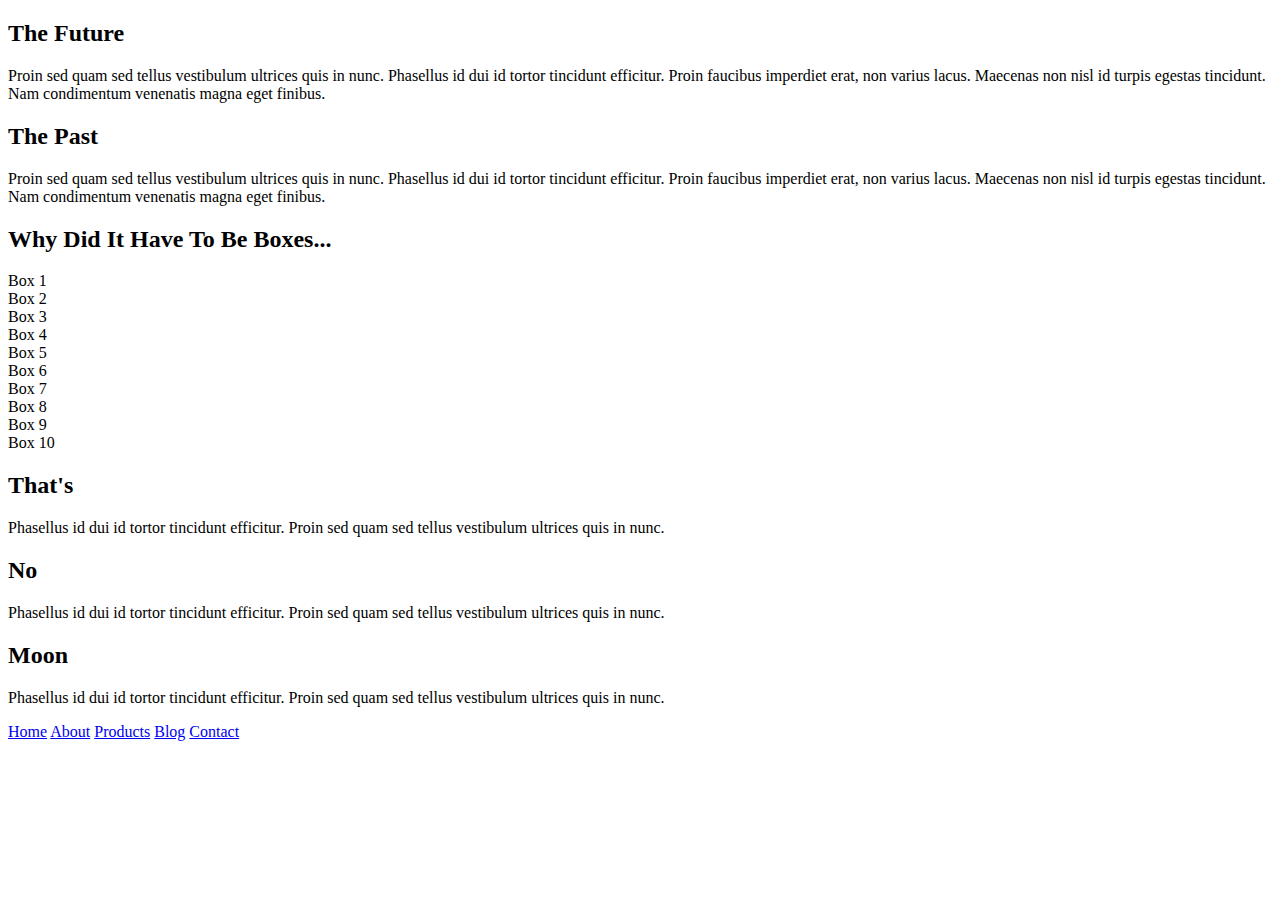
==== index.html @ 71062019 "created branch/initial commit" ====
<!doctype html>

<html lang="en">
<head>
  <meta charset="utf-8">

  <title>Sprint Challenge - Home</title>

  <link href="https://fonts.googleapis.com/css?family=Roboto|Rubik" rel="stylesheet">
  <link rel="stylesheet" href="css/index.css">

</head>


<body>
    <div class="container">
   
        <section class="top-content">
            <div class="text-container">
                <h2>The Future</h2>
                <p>Proin sed quam sed tellus vestibulum ultrices quis in nunc. Phasellus id dui id tortor tincidunt efficitur. Proin faucibus imperdiet erat, non varius lacus. Maecenas non nisl id turpis egestas tincidunt. Nam condimentum venenatis magna eget finibus.</p>
            </div>
            <div class="text-container">
                <h2>The Past</h2>
                <p>Proin sed quam sed tellus vestibulum ultrices quis in nunc. Phasellus id dui id tortor tincidunt efficitur. Proin faucibus imperdiet erat, non varius lacus. Maecenas non nisl id turpis egestas tincidunt. Nam condimentum venenatis magna eget finibus.</p>
            </div>
        </section>
        
        <section class="middle-content">
        
            <h2>Why Did It Have To Be Boxes...</h2>
            
            <div class="boxes">
                <div class="box">Box 1</div>
                <div class="box">Box 2</div>
                <div class="box">Box 3</div>
                <div class="box">Box 4</div>
                <div class="box">Box 5</div>
                <div class="box">Box 6</div>
                <div class="box">Box 7</div>
                <div class="box">Box 8</div>
                <div class="box">Box 9</div>
                <div class="box">Box 10</div>
            </div>
        
        </section>

        <section class="bottom-content">

            <div class="text-container">
                <h2>That's</h2>
                <p>Phasellus id dui id tortor tincidunt efficitur. Proin sed quam sed tellus vestibulum ultrices quis in nunc.</p>
            </div>
            <div class="text-container">
                <h2>No</h2>
                <p>Phasellus id dui id tortor tincidunt efficitur. Proin sed quam sed tellus vestibulum ultrices quis in nunc.</p>
            </div>
            <div class="text-container">
                <h2>Moon</h2>
                <p>Phasellus id dui id tortor tincidunt efficitur. Proin sed quam sed tellus vestibulum ultrices quis in nunc.</p>
            </div>

        </section>
        
        <footer>
            <nav>
                <a href="#">Home</a>
                <a href="#">About</a>
                <a href="#">Products</a>
                <a href="#">Blog</a>
                <a href="#">Contact</a>
            </nav>
        </footer>
    </div><!-- container -->        
</body>
</html>
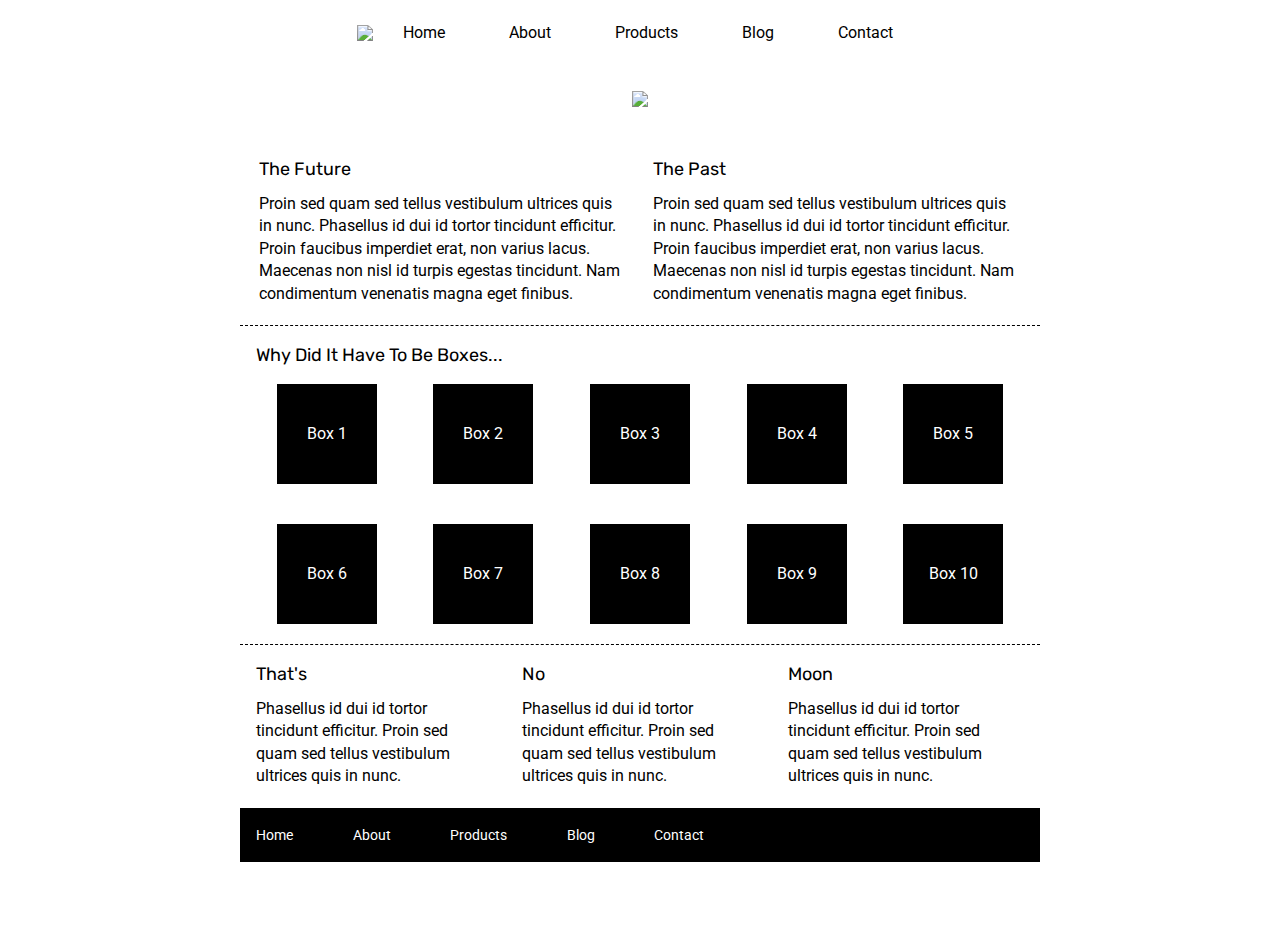
==== commit 884a797d: "Added Nav bar" ====
--- a/index.html
+++ b/index.html
@@ -10,8 +10,19 @@
   <link rel="stylesheet" href="css/index.css">
 
 </head>
-
-
+<header>
+    <img src="img/lambda-black.png">
+    <nav>
+        <a href="#">Home</a>
+        <a href="about.html">About</a>
+        <a href="#">Products</a>
+        <a href="#">Blog</a>
+        <a href="#">Contact</a>
+    </nav>
+</header>
+<div class="home-image">
+<img src="img/jumbo.jpg">
+</div>
 <body>
     <div class="container">
    
@@ -31,16 +42,16 @@
             <h2>Why Did It Have To Be Boxes...</h2>
             
             <div class="boxes">
-                <div class="box">Box 1</div>
-                <div class="box">Box 2</div>
-                <div class="box">Box 3</div>
-                <div class="box">Box 4</div>
-                <div class="box">Box 5</div>
-                <div class="box">Box 6</div>
-                <div class="box">Box 7</div>
-                <div class="box">Box 8</div>
-                <div class="box">Box 9</div>
-                <div class="box">Box 10</div>
+                <div class="box" id="box1">Box 1</div>
+                <div class="box" id="box2">Box 2</div>
+                <div class="box" id="box3">Box 3</div>
+                <div class="box" id="box4">Box 4</div>
+                <div class="box" id="box5">Box 5</div>
+                <div class="box" id="box6">Box 6</div>
+                <div class="box" id="box7">Box 7</div>
+                <div class="box" id="box8">Box 8</div>
+                <div class="box" id="box9">Box 9</div>
+                <div class="box" id="box10">Box 10</div>
             </div>
         
         </section>
--- a/css/index.css
+++ b/css/index.css
@@ -0,0 +1,173 @@
+/* http://meyerweb.com/eric/tools/css/reset/ 
+   v2.0 | 20110126
+   License: none (public domain)
+*/
+
+html, body, div, span, applet, object, iframe,
+h1, h2, h3, h4, h5, h6, p, blockquote, pre,
+a, abbr, acronym, address, big, cite, code,
+del, dfn, em, img, ins, kbd, q, s, samp,
+small, strike, strong, sub, sup, tt, var,
+b, u, i, center,
+dl, dt, dd, ol, ul, li,
+fieldset, form, label, legend,
+table, caption, tbody, tfoot, thead, tr, th, td,
+article, aside, canvas, details, embed, 
+figure, figcaption, footer, header, hgroup, 
+menu, nav, output, ruby, section, summary,
+time, mark, audio, video {
+	margin: 0;
+	padding: 0;
+	border: 0;
+	font-size: 100%;
+	font: inherit;
+	vertical-align: baseline;
+}
+/* HTML5 display-role reset for older browsers */
+article, aside, details, figcaption, figure, 
+footer, header, hgroup, menu, nav, section {
+	display: block;
+}
+body {
+	line-height: 1;
+}
+ol, ul {
+	list-style: none;
+}
+blockquote, q {
+	quotes: none;
+}
+blockquote:before, blockquote:after,
+q:before, q:after {
+	content: '';
+	content: none;
+}
+table {
+	border-collapse: collapse;
+	border-spacing: 0;
+}
+
+* {
+    box-sizing: border-box;
+}
+
+html, body {
+    height: 100%;
+    font-family: 'Roboto', sans-serif;
+}
+
+h1, h2, h3, h4, h5 {
+    font-size: 18px;
+    margin-bottom: 15px;
+    font-family: 'Rubik', sans-serif;
+}
+
+p {
+    line-height: 1.4;
+}
+
+.container {
+    width: 800px;
+    margin: 0 auto;
+}
+
+.top-content {
+    display: flex;
+    flex-wrap: wrap;
+    justify-content: space-evenly;
+    margin-bottom: 20px;
+    border-bottom: 1px dashed black;
+}
+
+.top-content .text-container {
+    width: 48%;
+    padding: 0 1%;
+    padding-bottom: 20px;  
+}
+
+.middle-content {
+    margin-bottom: 20px;
+    border-bottom: 1px dashed black;
+}
+
+.middle-content h2 {
+    padding: 0 2%;
+    margin-bottom: 0;
+}
+
+.middle-content .boxes {
+    display: flex;
+    flex-wrap: wrap;
+    justify-content: space-evenly;
+}
+
+.middle-content .boxes .box {
+    width: 12.5%;
+    height: 100px;
+    background: black;
+    margin: 20px 2.5%;
+    color: white;
+    display: flex;
+    align-items: center;
+    justify-content: center;
+}
+
+.bottom-content {
+    display: flex;
+    margin: 0 2% 20px;
+    justify-content: space-around;
+}
+
+.bottom-content .text-container {
+    padding-right: 4%;
+}
+
+.bottom-content .text-container:last-child {
+    padding-right: 0;
+}
+
+footer {
+    width: 100%;
+    background: black;
+}
+
+footer nav {
+    width: 60%;
+    display: flex;
+    justify-content: space-between;
+    align-items: center;
+    padding: 20px 2%;
+    font-size: 14px;
+}
+
+footer nav a {
+    color: white;
+    text-decoration: none;
+}
+
+.container {
+    max-width: 1000px;
+}
+
+header {
+    display: flex;
+    align-items: center;
+    justify-content: space-evenly;
+    margin: 25px;
+    justify-content: center;
+}
+
+header nav a {
+    padding: 30px;
+    text-decoration: none;
+    color: black;
+}
+
+header nav a:hover {
+    color: darkgray;
+}
+
+.home-image {
+   text-align: center;
+   margin: 50px;
+}
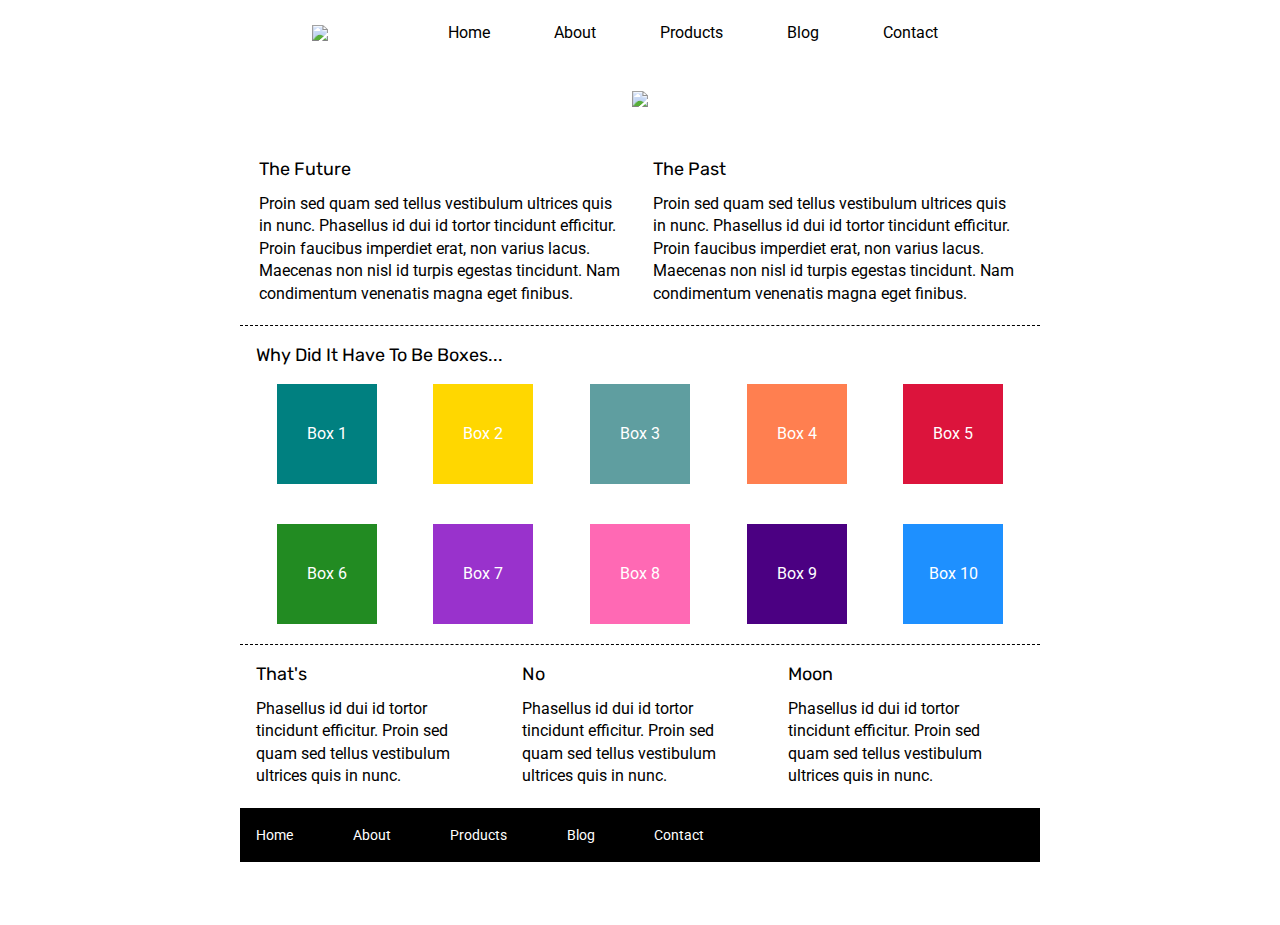
==== commit da0e3a5b: "finished about page" ====
--- a/index.html
+++ b/index.html
@@ -76,7 +76,7 @@
         <footer>
             <nav>
                 <a href="#">Home</a>
-                <a href="#">About</a>
+                <a href="about.html">About</a>
                 <a href="#">Products</a>
                 <a href="#">Blog</a>
                 <a href="#">Contact</a>
--- a/css/index.css
+++ b/css/index.css
@@ -145,16 +145,18 @@
     text-decoration: none;
 }
 
-.container {
-    max-width: 1000px;
-}
+/* Header / Nav */
 
 header {
     display: flex;
     align-items: center;
-    justify-content: space-evenly;
+    justify-content: space-between;
     margin: 25px;
     justify-content: center;
+}
+
+header nav{
+    margin-left: 90px;
 }
 
 header nav a {
@@ -171,3 +173,47 @@
    text-align: center;
    margin: 50px;
 }
+
+
+/* Coloring Boxes */
+#box1 {
+    background: teal;
+}
+
+#box2 {
+    background: gold;
+}
+
+#box3 {
+    background: cadetblue;
+}
+
+#box4 {
+    background: coral;
+}
+
+#box5 {
+    background: crimson;
+}
+
+#box6 {
+    background: forestgreen;
+}
+
+#box7 {
+    background: darkorchid;
+}
+
+#box8 {
+    background: hotpink;
+}
+
+#box9 {
+    background: indigo;
+}
+
+#box10 {
+    background: dodgerblue;
+}
+
+/* Finished Coloring Boxes */